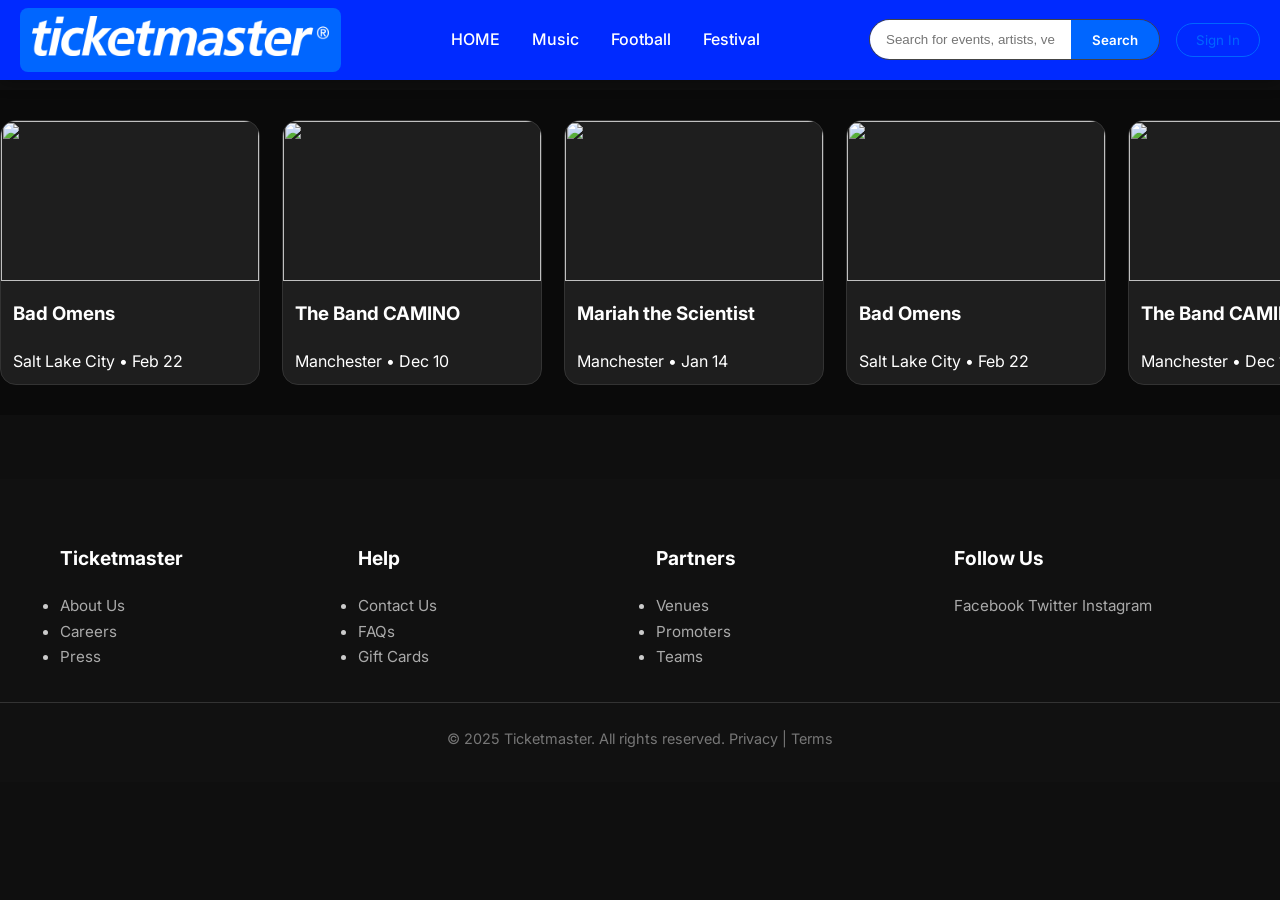
==== resell.html @ 2bfad1c6 "Initial commit: Customer ticket reselling platform" ====
<!DOCTYPE html>

<html lang="en">

<head>

  <meta charset="UTF-8" />

  <meta name="viewport" content="width=device-width, initial-scale=1.0"/>

  <title>Resell Tickets – Ticketmaster Clone</title>

  <link rel="stylesheet" href="styles.css" />

  <link href="https://fonts.googleapis.com/css2?family=Inter:wght@400;500;600;700;800&display=swap" rel="stylesheet">

  <script src="https://js.stripe.com/v3/"></script>

</head>

<body>



  <!-- HEADER -->

  <header class="header">

    <div class="container header-content">

      <div class="logo">

        <img src="logo.png" alt="Ticketmaster Logo" />

      </div>



      <nav class="nav">

        <a href="index.html" class="nav-link">HOME</a>

        <a href="#" class="nav-link">Music</a>

        <a href="#" class="nav-link">Football</a>

        <a href="#" class="nav-link">Festival</a>

      </nav>



      <div class="header-actions">

        <div class="search-bar">

          <input type="text" placeholder="Search for events, artists, venues..." />

          <button>Search</button>

        </div>

        <button class="btn-signin">Sign In</button>

      </div>



      <button class="hamburger" id="hamburger" aria-label="Menu">

        <span></span><span></span><span></span>

      </button>

    </div>



    <div class="mobile-menu" id="mobile-menu">

      <a href="index.html">Home</a>

      <a href="#">Music</a>

      <a href="#">Football</a>

      <a href="#">Festival</a>

    </div>

  </header>



  <!-- BUY TICKET MODAL -->

  <div class="modal" id="ticket-modal">

    <div class="modal-content">

      <span class="close" id="close-modal">×</span>

      <h2 id="modal-event-name">Event Name</h2>

      <p><strong>Row:</strong> <span id="modal-row">A</span> |

         <strong>Section:</strong> <span id="modal-section">102</span> |

         <strong>Block:</strong> <span id="modal-block">B</span></p>

      <div class="price-info">

        <p>Price per ticket: <strong>$<span id="modal-price">50</span></strong></p>

      </div>

      <div class="quantity-selector">

        <button id="qty-minus">-</button>

        <input type="number" id="qty-input" value="1" min="1" max="8" readonly>

        <button id="qty-plus">+</button>

      </div>

      <button class="btn-primary" id="pay-now-btn" style="width:100%; margin-top:1rem;">Pay Now</button>

    </div>

  </div>



  <!-- ========================= -->

  <!-- EVENTS IN CARD STYLE (Dynamically Loaded) -->

  <!-- ========================= -->
  <div id="events-container" style="display: flex; flex-direction: column; gap: 20px;"></div>

  <!-- INFINITE SCROLL STRIP (kept as is) -->
  <div class="events-wrapper">
    <div class="events-scroll">
      <div class="scroll-event-card">
        <img src="bad-omen.jpg"><h3>Bad Omens</h3><p>Salt Lake City • Feb 22</p>
      </div>

      <div class="scroll-event-card">
        <img src="band-camino.jpg"><h3>The Band CAMINO</h3><p>Manchester • Dec 10</p>
      </div>

      <div class="scroll-event-card">
        <img src="mariah.jpg"><h3>Mariah the Scientist</h3><p>Manchester • Jan 14</p>
      </div>

      <!-- Duplicates for seamless loop -->
      <div class="scroll-event-card">
        <img src="bad-omen.jpg"><h3>Bad Omens</h3><p>Salt Lake City • Feb 22</p>
      </div>

      <div class="scroll-event-card">
        <img src="band-camino.jpg"><h3>The Band CAMINO</h3><p>Manchester • Dec 10</p>
      </div>
      
      <div class="scroll-event-card">
        <img src="mariah.jpg"><h3>Mariah the Scientist</h3><p>Manchester • Jan 14</p>
      </div>
    </div>
  </div>

  <!-- FOOTER -->
  <footer class="footer">
    <div class="container footer-content">
      <div class="footer-col">
        <h4>Ticketmaster</h4>
        <ul><li><a href="#">About Us</a></li><li><a href="#">Careers</a></li><li><a href="#">Press</a></li></ul>
      </div>
      <div class="footer-col">
        <h4>Help</h4>
        <ul><li><a href="#">Contact Us</a></li><li><a href="#">FAQs</a></li><li><a href="#">Gift Cards</a></li></ul>
      </div>
      <div class="footer-col">
        <h4>Partners</h4>
        <ul><li><a href="#">Venues</a></li><li><a href="#">Promoters</a></li><li><a href="#">Teams</a></li></ul>
      </div>
      <div class="footer-col">
        <h4>Follow Us</h4>
        <div class="social-links">
          <a href="#">Facebook</a> <a href="#">Twitter</a> <a href="#">Instagram</a>
        </div>
      </div>
    </div>
    <div class="footer-bottom">
      <p>© 2025 Ticketmaster. All rights reserved. <a href="#">Privacy</a> | <a href="#">Terms</a></p>
    </div>
  </footer>
  
  <script src="script.js"></script>
</body>
</html>
---- styles.css ----
/* resell-style.css – Modern Card Layout for resell.html ONLY */
/* Dark theme + perfect mobile + centered hamburger */

* {
  margin: 0;
  padding: 0;
  box-sizing: border-box;
}

:root {
  --primary: #0066ff;
  --dark: #111;
  --light: #f8f9fa;
  --gray: #666;
  --border: #eee;
  --transition: all 0.3s ease;
}

body {
  font-family: 'Inter', sans-serif;
  line-height: 1.6;
  color: #fff;
  background: #0f0f0f;
  padding-top: 90px;
  min-height: 100vh;
}

.container {
  max-width: 1200px;
  margin: 0 auto;
  padding: 0 20px;
}

a { text-decoration: none; color: inherit; }
button { cursor: pointer; font-family: inherit; }

/* ==================== HEADER ==================== */
.header {
  position: fixed;
  top: 0; left: 0; width: 100%;
  background: #002AFF;
  color: #fff;
  box-shadow: 0 2px 15px rgba(0,0,0,0.3);
  z-index: 1000;
  padding: 0.5rem 0;
}

.header-content {
  display: flex;
  align-items: center;
  justify-content: space-between;
  max-width: 1400px;
  margin: 0 auto;
  padding: 0 20px;
  position: relative;
}

/* Logo */
.logo {
  top: 0;
  background: var(--primary);
  padding: 8px 12px;
  border-radius: 8px;
  z-index: 1001;
}

.logo img {
  height: 40px;
  filter: brightness(0) invert(1);
}

/* Desktop Nav */
.nav {
  display: flex;
  gap: 2rem;
}

.nav-link {
  font-weight: 500;
  color: #fff;
  transition: var(--transition);
}

.nav-link:hover { color: #aaa; }

/* Desktop Actions */
.header-actions {
  display: flex;
  align-items: center;
  gap: 1rem;
}

.search-bar {
  display: flex;
  border: 1px solid #444;
  border-radius: 30px;
  overflow: hidden;
  max-width: 380px;
}

.search-bar input {
  flex: 1;
  padding: 0.75rem 1rem;
  border: none;
  background: #fff;
  color: #000;
  outline: none;
}

.search-bar button {
  background: var(--primary);
  color: white;
  border: none;
  padding: 0 1.3rem;
  font-weight: 600;
}

.btn-signin {
  background: transparent;
  border: 1px solid var(--primary);
  color: var(--primary);
  padding: 0.5rem 1.2rem;
  border-radius: 30px;
  transition: var(--transition);
}

.btn-signin:hover {
  background: var(--primary);
  color: white;
}

/* Hamburger – Centered on Mobile */
.hamburger {
  margin-top: 70px;
  display: none;
  flex-direction: column;
  gap: 5px;
  background: none;
  border: none;
  cursor: pointer;
  z-index: 1001;
}

.hamburger span {
  width: 26px;
  height: 3px;
  background: #fff;
  border-radius: 3px;
  transition: 0.3s;
}

.hamburger.active span:nth-child(1) { transform: rotate(45deg) translate(6px, 6px); }
.hamburger.active span:nth-child(2) { opacity: 0; }
.hamburger.active span:nth-child(3) { transform: rotate(-45deg) translate(7px, -6px); }

/* Mobile Menu */
.mobile-menu {
  position: fixed;
  top: 0;
  right: -100%;
  width: 280px;
  height: 100vh;
  background: #002AFF;
  padding: 6rem 2rem 2rem;
  transition: right 0.3s ease;
  z-index: 1000;
  box-shadow: -5px 0 20px rgba(0,0,0,0.4);
}

.mobile-menu.active { right: 0; }
.mobile-menu a { color: #fff; font-weight: 500; font-size: 1.25rem; display: block; padding: 0.8rem 0; }

/* ==================== HERO CARDS (MAIN FEATURE) ==================== */
.hero-card-event { padding: 2rem 0; }

.hero-card {
  max-width: 1000px;
  margin: 0 auto 3.5rem;
  background: #1e1e1e;
  border-radius: 20px;
  overflow: hidden;
  box-shadow: 0 15px 40px rgba(0,0,0,0.6);
  border: 1px solid #333;
  transition: transform 0.4s ease;
}

.hero-card:hover { transform: translateY(-12px); }

.hero-card-img img {
  width: 100%;
  height: 460px;
  object-fit: cover;
  display: block;
  filter: brightness(0.75);
}

.hero-card-info {
  padding: 2.4rem;
}

.event-title {
  font-size: 2.2rem;
  font-weight: 800;
  margin-bottom: 1rem;
  line-height: 1.2;
}

.event-location {
  font-size: 1.25rem;
  color: #00ccff;
  margin: 0.6rem 0;
  display: flex;
  align-items: center;
  gap: 10px;
}

.event-location::before { content: "Location"; font-size: 0.8rem; opacity: 0.7; }

.event-time {
  font-size: 1.2rem;
  color: #e0e0e0;
  margin-bottom: 2.2rem;
  display: flex;
  align-items: center;
  gap: 10px;
}

.event-time::before { content: "Date & Time"; font-size: 0.8rem; opacity: 0.7; }

.hero-card-footer {
  display: flex;
  justify-content: space-between;
  align-items: center;
  flex-wrap: wrap;
  gap: 1.5rem;
}

.btn-buy-now {
  background: var(--primary);
  color: white;
  border: none;
  padding: 1.1rem 2.6rem;
  border-radius: 50px;
  font-size: 1.15rem;
  font-weight: 600;
  transition: var(--transition);
}

.btn-buy-now:hover {
  background: #0052cc;
  transform: scale(1.06);
  box-shadow: 0 12px 30px rgba(0,102,255,0.4);
}

.ticket-avail {
  background: #00cc00;
  color: white;
  padding: 0.9rem 2rem;
  border-radius: 50px;
  font-weight: 600;
  font-size: 1rem;
}

/* ==================== INFINITE SCROLL ==================== */
.events-wrapper {
  width: 100%;
  overflow: hidden;
  padding: 30px 0;
  background: #0a0a0a;
}

.events-scroll {
  display: flex;
  gap: 22px;
  animation: scrollEvents 35s linear infinite;
}

@keyframes scrollEvents {
  0%   { transform: translateX(0); }
  100% { transform: translateX(-50%); }
}

.scroll-event-card {
  min-width: 260px;
  background: #1e1e1e;
  border-radius: 16px;
  overflow: hidden;
  flex-shrink: 0;
  border: 1px solid #333;
}

.scroll-event-card img { width: 100%; height: 160px; object-fit: cover; }
.scroll-event-card h3, .scroll-event-card p { padding: 10px 12px; color: #fff; margin: 0; }

/* ==================== MODAL ==================== */
.modal {
  display: none;
  position: fixed;
  top: 0; left: 0;
  width: 100%; height: 100%;
  background: rgba(0,0,0,0.8);
  z-index: 2000;
  align-items: center;
  justify-content: center;
  backdrop-filter: blur(5px);
}

.modal.active { display: flex; }

.modal-content {
  background: white;
  color: #000;
  padding: 2rem;
  border-radius: 16px;
  max-width: 420px;
  width: 90%;
  text-align: center;
  box-shadow: 0 20px 50px rgba(0,0,0,0.5);
}

/* ==================== FOOTER ==================== */
.footer {
  background: var(--dark);
  color: #ccc;
  padding: 4rem 0 2rem;
  margin-top: 4rem;
}

.footer-content {
  display: grid;
  grid-template-columns: repeat(auto-fit, minmax(200px, 1fr));
  gap: 2rem;
  margin-bottom: 2rem;
}

.footer-col h4 { margin-bottom: 1.2rem; font-size: 1.2rem; color: #fff; }
.footer-col a { color: #aaa; font-size: 0.95rem; transition: var(--transition); }
.footer-col a:hover { color: white; }

.footer-bottom {
  text-align: center;
  padding-top: 1.5rem;
  border-top: 1px solid #333;
  font-size: 0.9rem;
  color: #777;
}

/* ==================== MOBILE PERFECTION ==================== */
@media (max-width: 768px) {
  .header-content { justify-content: center; position: relative; }
  .logo { position: absolute; left: 20px; }
  .hamburger { display: flex; }
  .nav, .header-actions { display: none !important; }

  .hero-card { margin: 0 12px 2.5rem; border-radius: 16px; }
  .hero-card-img img { height: 320px !important; }
  .hero-card-info { padding: 1.4rem 1.6rem !important; }

  .event-title { font-size: 1.55rem !important; margin-bottom: 0.6rem; }
  .event-location, .event-time { font-size: 1rem !important; margin: 0.5rem 0; }

  .hero-card-footer {
    flex-direction: row;
    justify-content: space-between;
    gap: 1rem;
  }

  .btn-buy-now {
    padding: 0.85rem 1.8rem !important;
    font-size: 1rem !important;
    flex: 1;
  }

  .ticket-avail {
    padding: 0.75rem 1.4rem !important;
    font-size: 0.9rem !important;
  }
}

@media (max-width: 380px) {
  .hero-card-img img { height: 280px !important; }
  .event-title { font-size: 1.45rem !important; }
}
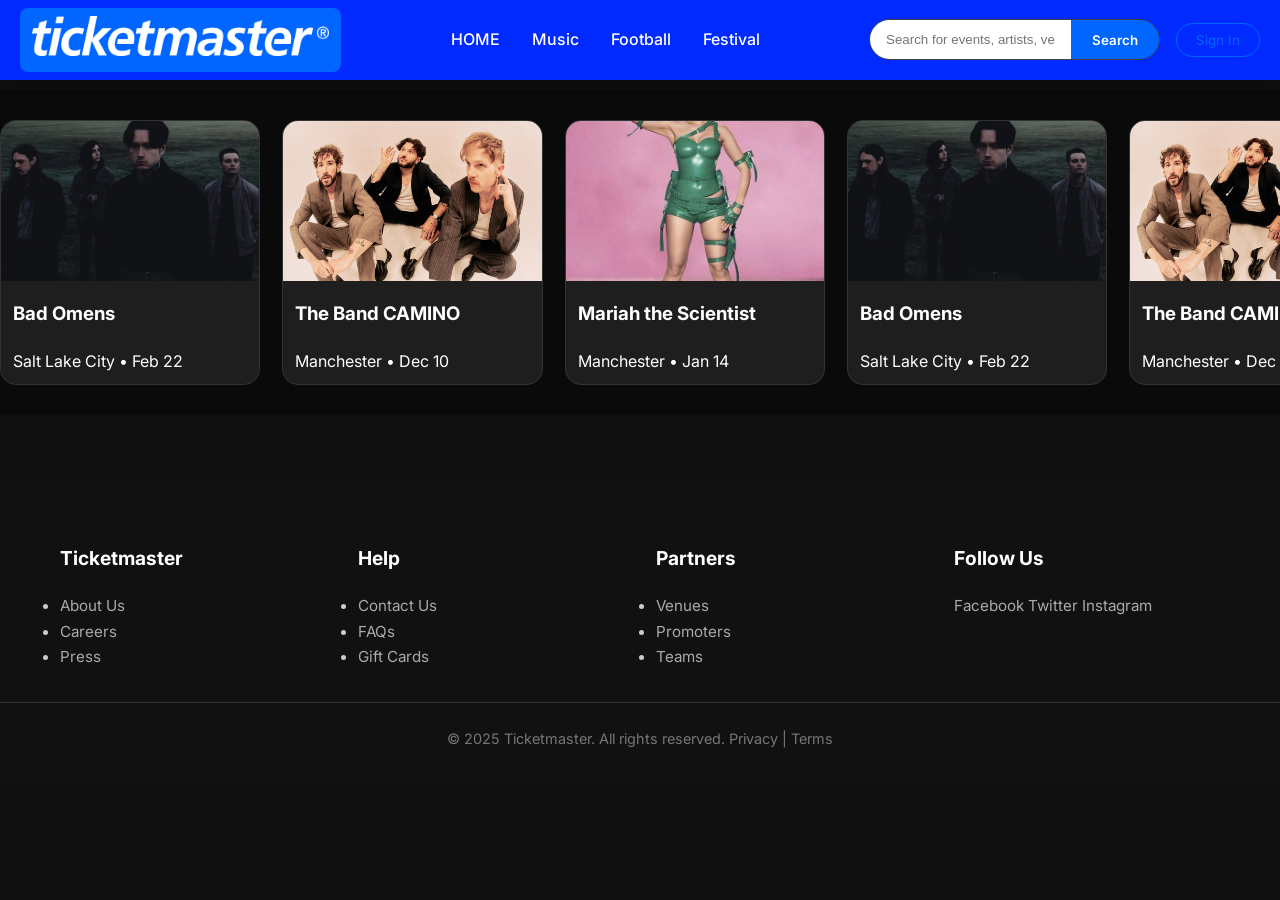
==== commit e95c66bc: "Add og-image meta tags and update og:url with ticketmaster-og.png (1200x630)" ====
--- a/resell.html
+++ b/resell.html
@@ -9,6 +9,18 @@
   <meta name="viewport" content="width=device-width, initial-scale=1.0"/>
 
   <title>Resell Tickets – Ticketmaster Clone</title>
+
+  <meta name="description" content="Buy and resell tickets easily on Ticketmaster.">
+  <meta property="og:title" content="Ticketmaster | Resell Tickets">
+  <meta property="og:description" content="Buy and resell tickets easily on Ticketmaster.">
+  <meta property="og:type" content="website">
+  <meta property="og:url" content="https://tickettmaster-events.vercel.app/resell.html">
+  <meta property="og:image" content="https://tickettmaster-events.vercel.app/ticketmaster-og.png">
+  <meta property="og:image:type" content="image/png">
+  <meta property="og:image:width" content="1200">
+  <meta property="og:image:height" content="630">
+  <meta name="twitter:card" content="summary_large_image">
+  <meta name="twitter:image" content="https://tickettmaster-events.vercel.app/ticketmaster-og.png">
 
   <link rel="stylesheet" href="styles.css" />
 
